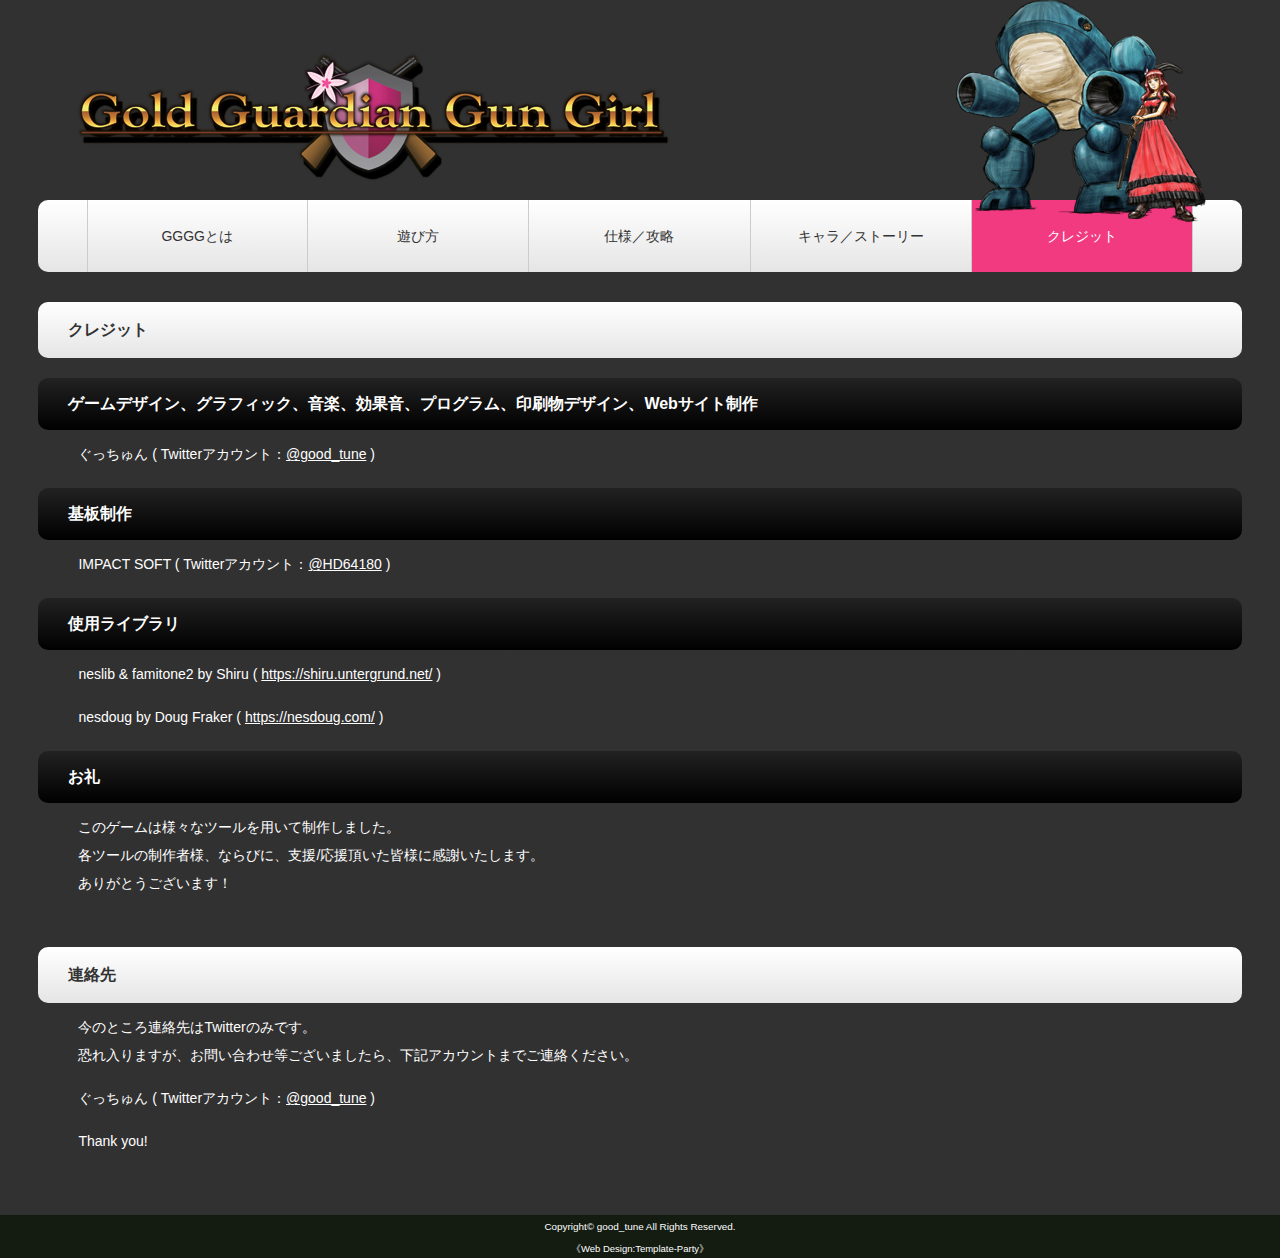
==== credit.html @ bb62bfb5 "Test" ====
<!DOCTYPE html>
<html lang="ja">
<head>
<meta charset="UTF-8">
<meta http-equiv="X-UA-Compatible" content="IE=edge">
<title>Gold Guardian Gun Girl - ゴールドガーディアンガンガール</title>
<meta name="viewport" content="width=device-width, initial-scale=1">
<meta name="description" content="FC/FC互換機用同人ゲーム「Gold Guardian Gun Girl」の取扱説明サイトです。">
<meta name="keywords" content="nes,nesdev,homebrew,ファミコン,自作,アクション,シューティング,ドット絵,8bit,chip,tune,チップチューン">
<link rel="stylesheet" href="css/style.css">
<link rel="shortcut icon" href="favicon.ico">
<script src="js/openclose.js"></script>
<script src="js/fixmenu_pagetop.js"></script>
<!--[if lt IE 9]>
<script src="https://oss.maxcdn.com/html5shiv/3.7.2/html5shiv.min.js"></script>
<script src="https://oss.maxcdn.com/respond/1.4.2/respond.min.js"></script>
<![endif]-->
</head>

<body>

<div id="container">

<header>
<h1 id="logo"><a href="index.html"><img src="images/logo.png" alt="Gold Guardian Gun Girl"></a></h1>
<aside id="header-img"><img src="images/header_img.png" alt=""></aside>
</header>

<!--PC用（901px以上端末）メニュー-->
<nav id="menubar">
<ul>
<li><a href="index.html">GGGGとは</a></li>
<li><a href="howto.html">遊び方</a></li>
<li><a href="spec.html">仕様／攻略</a></li>
<li><a href="story.html">キャラ／ストーリー</a></li>
<li class="current"><a href="credit.html">クレジット</a></li>
</ul>
</nav>

<!--小さな端末用（900px以下端末）メニュー-->
<nav id="menubar-s">
<ul>
<li><a href="index.html">GGGGとは</a></li>
<li><a href="howto.html">遊び方</a></li>
<li><a href="spec.html">仕様／攻略</a></li>
<li><a href="story.html">キャラ／ストーリー</a></li>
<li><a href="credit.html">クレジット</a></li>
</ul>
</nav>

<div id="contents">

<div id="main">

<section>

<h2>クレジット</h2>

<h3>ゲームデザイン、グラフィック、音楽、効果音、プログラム、印刷物デザイン、Webサイト制作</h3>
<p>ぐっちゅん ( Twitterアカウント：<a href="https://twitter.com/good_tune">@good_tune</a> )
</p>

<h3>基板制作</h3>
<p>IMPACT SOFT ( Twitterアカウント：<a href="https://twitter.com/hd64180">@HD64180</a> )
</p>

<h3>使用ライブラリ</h3>
<p>neslib & famitone2 by Shiru ( <a href="https://shiru.untergrund.net/">https://shiru.untergrund.net/</a> )
</p>
<p>nesdoug by Doug Fraker ( <a href="https://nesdoug.com/">https://nesdoug.com/</a> )
</p>

<h3>お礼</h3>
<p>
このゲームは様々なツールを用いて制作しました。<br>
各ツールの制作者様、ならびに、支援/応援頂いた皆様に感謝いたします。<br>
ありがとうございます！
</p>

</section>

<section>

<h2>連絡先</h2>
<p>
今のところ連絡先はTwitterのみです。<br>
恐れ入りますが、お問い合わせ等ございましたら、下記アカウントまでご連絡ください。
</p>
<p>
ぐっちゅん ( Twitterアカウント：<a href="https://twitter.com/good_tune">@good_tune</a> )
</p>
<p>
Thank you!
</p>

</section>

</div>
<!--/main-->

</div>
<!--/contents-->

</div>
<!--/container-->

<footer>
<small>Copyright&copy; <a href="https://twitter.com/good_tune">good_tune</a> All Rights Reserved.</small>
<span class="pr"><a href="https://template-party.com/" target="_blank">《Web Design:Template-Party》</a></span>
</footer>

<p class="nav-fix-pos-pagetop"><a href="#">↑</a></p>

<!--メニュー開閉ボタン-->
<div id="menubar_hdr" class="close"></div>

<!--メニューの開閉処理条件設定　900px以下-->
<script>
if (OCwindowWidth() <= 900) {
	open_close("menubar_hdr", "menubar-s");
}
</script>

<!--lightbox用jsファイルの読み込み-->
<script src="js/lightbox-plus-jquery.min.js"></script>

</body>
</html>
---- css/style.css ----
@charset "utf-8";


/*slide.cssと、lightbox.cssの読み込み
------------------------------------------------------------------------------------------------------------------------------------------------------*/
@import url(slide.css);
@import url(lightbox.css);


/*全端末（PC・タブレット・スマホ）共通設定
------------------------------------------------------------------------------------------------------------------------------------------------------*/

/*全体の設定
---------------------------------------------------------------------------*/
body {
	margin: 0px;
	padding: 0px;
	color: #FFF;	/*全体の文字色*/
	font-family: "ヒラギノ角ゴ Pro W3", "Hiragino Kaku Gothic Pro", "メイリオ", Meiryo, Osaka, "ＭＳ Ｐゴシック", "MS PGothic", sans-serif;	/*フォント種類*/
	font-size: 14px;	/*文字サイズ*/
	line-height: 2;		/*行間*/
	background: #313131;	/*全体の背景色（古いブラウザ用）*/
	-webkit-text-size-adjust: none;
}
h1,h2,h3,h4,h5,p,ul,ol,li,dl,dt,dd,form,figure,form,input,select,textarea {margin: 0px;padding: 0px;font-size: 100%;}
ul {list-style-type: none;}
img {border: none;max-width: 100%;height: auto;vertical-align: middle;}
table {border-collapse:collapse;font-size: 100%;border-spacing: 0;}
video {max-width: 100%;}
iframe {width: 100%;}

/*リンク（全般）設定
---------------------------------------------------------------------------*/
a {
	color: #FFF;		/*リンクテキストの色*/
	transition: 0.4s;	/*マウスオン時の移り変わるまでの時間設定。0.4秒。*/
}
a:hover {
	color: #f13a7f;			/*マウスオン時の文字色*/
	text-decoration: none;	/*マウスオン時に下線を消す設定。残したいならこの１行削除。*/
}

/*コンテナー（footer以外を囲むブロック）
---------------------------------------------------------------------------*/
#container {
	max-width: 1300px;	/*サイトの最大幅*/
	margin: 0 auto;
	padding: 0 3%;
}

/*ヘッダー（ロゴが入った最上段のブロック）
---------------------------------------------------------------------------*/
/*ヘッダーブロック*/
header {
	height: 200px;	/*ヘッダーの高さ*/
	position: relative;
}
/*ロゴ画像*/
header #logo img {
	width: 600px;		/*画像の幅*/
	position: absolute;z-index: 2;
	left: 3%;		/*左から3%の場所に配置*/
	top: 50px;		/*上から75pxの場所に配置*/
}
/*ヘッダー右上の画像*/
#header-img img {
	position: absolute;z-index: 1;
	right: 3%;		/*右から3%の場所に配置*/
	top: 0px;		/*上から-30pxの場所に配置。基準の場所から上に移動する事になります。*/
	width: 250px;	/*画像の幅*/
}

/*コンテンツ（メインメニューとmainとsubを囲むブロック）
---------------------------------------------------------------------------*/
#contents {
	clear: both;overflow: hidden;
	padding-bottom: 40px;	/*下の余白。footerとの間のスペースになります。*/
}

/*メインメニュー
---------------------------------------------------------------------------*/
/*メニューブロック*/
#menubar {
	overflow: hidden;
	background: #FFF;	/*背景色（古いブラウザ用）*/
	background: linear-gradient(#FFF, #e5e5e5);	/*背景グラデーション*/
	border-radius: 10px;	/*角丸のサイズ*/
	text-align: center;		/*テキストをセンタリング*/
	padding: 0 4%;			/*上下、左右へのメニューブロック内の余白。*/
	margin-bottom: 30px;	/*メニューブロックの下(外側)に空けるスペース*/
}
/*メニュー１個あたりの設定*/
#menubar li {
	overflow: hidden;
	float: left;		/*左に回り込み*/
	width: 20%;			/*メニュー幅。5個なので100÷5=20。6個にしたいなら16.6%にする。*/
	line-height: 1.6;	/*行間*/
}
#menubar li a {
	display:  block;text-decoration: none;
	border-right: 1px solid #ccc;	/*右側の線の幅・線種・色*/
	padding: 25px 0;	/*上下、左右へのメニュー内の余白*/
	color: #333;		/*文字色*/
}
/*１つ目のメニューへの追加設定*/
#menubar li:first-child a {
	border-left: 1px solid #ccc;	/*左側の線の幅・線種・色*/
}
/*マウスオン時と、現在表示中メニューの設定*/
#menubar li a:hover, #menubar li.current a {
	background: #f13a7f;	/*背景色*/
	color: #fff;			/*も地色*/
}
/*スマホ用メニューを表示させない*/
#menubar-s {display: none;}
/*３本バーアイコンを表示させない*/
#menubar_hdr {display: none;}

/*mainコンテンツ
---------------------------------------------------------------------------*/
/*h2タグの設定*/
#main h2 {
	clear: both;
	margin-bottom: 20px;	/*見出しの下にとるスペース*/
	font-size: 16px;		/*文字サイズ*/
	padding: 12px 30px;		/*上下、左右への余白*/
	color: #333;			/*文字色*/
	border-radius: 10px;	/*角丸のサイズ*/
	background: #FFF;		/*背景色（古いブラウザ用）*/
	background: linear-gradient(#FFF, #e5e5e5);	/*背景グラデーション*/
}
/*mainコンテンツのh3タグの設定*/
#main h3 {
	clear: both;
	margin-bottom: 20px;	/*見出しの下にとるスペース*/
	font-size: 16px;		/*文字サイズ*/
	padding: 10px 30px;		/*上下、左右への余白*/
	border-radius: 10px;	/*角丸のサイズ*/
	background: #000;		/*背景色（古いブラウザ用）*/
	background: linear-gradient(#222, #000);	/*背景グラデーション*/
}
/*段落タグ設定*/
#main p {
	padding: 0px 40px 20px;	/*上、左右、下への余白*/
}
/*他。微調整。*/
#main p + p {
	margin-top: -5px;
}
#main h2 + p,
#main h3 + p,
#main h4 + p {
	margin-top: -10px;
}
#main section + section {
	margin-top: 30px;
}

/*Galleryページのサムネイル
---------------------------------------------------------------------------*/
/*写真全体を囲むブロック*/
.photo-block {
	overflow: hidden;
	margin: 0 40px 20px;	/*上、左右、下へのボックスの外側に空けるスペース*/
	background: #000;		/*背景色*/
}
/*画像*/
.list figure {
	width: 25%;			/*画像幅*/
	float: left;		/*左に回り込み*/
	transition: 0.4s;	/*マウスオン時の移り変わるまでの時間設定。0.4秒。*/
}
.list a figure {
	opacity: 0.6;		/*画像の透明度60%*/
}
/*マウスオン時の画像*/
.list a:hover figure {
	opacity: 1;		/*画像の色を100%出す*/
}

/*フッター設定
---------------------------------------------------------------------------*/
footer {
	clear: both;
	font-size: 85%;			/*文字サイズ*/
	background: #141c12;	/*背景色*/
	color: #fff;			/*文字色*/
	text-align: center;		/*文字をセンタリング*/
}
footer a {text-decoration: none;}
footer .pr {display: block;font-size: 80%;}

/*トップページ内「更新情報・お知らせ」ブロック
---------------------------------------------------------------------------*/
/*ブロック全体の設定*/
#new dl {
	padding: 0 40px 20px;	/*上、左右、下へのボックス内の余白*/
}
/*日付設定*/
#new dt {
	float: left;	/*左に回り込み*/
	width: 9em;		/*幅*/
	letter-spacing: 0.1em;	/*文字間隔*/
}
/*記事設定*/
#new dd {
	padding-left: 9em;	/*左に空けるスペース。日付の幅の分をここで確保。*/
	border-bottom: 1px solid #555;	/*下線の幅、線種、色*/
}

/*テーブル（ta1）
---------------------------------------------------------------------------*/
/*テーブル１行目に入った見出し部分（※caption）*/
.ta1 caption {
	border: 1px solid #999;	/*テーブルの枠線の幅、線種、色*/
	border-bottom: none;	/*下線だけ消す*/
	text-align: left;		/*文字を左寄せ*/
	font-weight: bold;		/*太字に*/
	padding: 10px;			/*ボックス内の余白*/
	background: #000;		/*背景色*/
}
/*ta1設定*/
.ta1 {
	table-layout: fixed;
	width: 100%;
	margin: 0 auto 20px;
}
.ta1, .ta1 td, .ta1 th {
	word-break: break-all;
	border: 1px solid #999;	/*テーブルの枠線の幅、線種、色*/
	padding: 10px 15px;		/*ボックス内の余白*/
}
/*テーブル１行目に入った見出し部分*/
.ta1 th.tamidashi {
	width: auto;
	text-align: left;	/*左よせ*/
	background: #000;	/*背景色*/
}
/*ta1の左側ボックス*/
.ta1 th {
	width: 140px;	/*幅*/
	text-align: center;	/*センタリング*/
}

/*フォーム関連
---------------------------------------------------------------------------*/
/*ボタン（btn）*/
input[type="submit"].btn,
input[type="button"].btn,
input[type="reset"].btn {
	padding: 5px 10px;		/*上下、左右のボタン内の余白*/
	border: 1px solid #ccc;	/*枠線の幅、線種、色*/
	border-radius: 3px;		/*角丸のサイズ*/
	background: #eee;		/*背景色*/
	color: #333;			/*文字色*/
}
/*マウスオン時のボタン（btn）設定*/
input[type="submit"].btn:hover,
input[type="button"].btn:hover,
input[type="reset"].btn:hover {
	border: 1px solid #999;	/*枠線の幅、線種、色*/
	background: #fff;		/*背景色*/
}
/*input,textarea共通*/
input,textarea {
	outline: none;background: transparent;
	border: 1px solid #999;	/*枠線の幅、線種、色*/
	color: #fff;			/*文字色*/
}
/*input,textareaのフォーカス時*/
input:focus,textarea:focus {
	border: 1px solid #fff;	/*枠線の幅、線種、色*/
}

/*PAGE TOP（↑）設定
---------------------------------------------------------------------------*/
@keyframes scroll {
0% {opacity: 0;}
100% {opacity: 1;}
}
/*通常時のボタンは非表示*/
body .nav-fix-pos-pagetop a {
	display: none;
}
/*fixmenu_pagetop.jsで設定している設定値になったら出現するボタンスタイル*/
body.is-fixed-pagetop .nav-fix-pos-pagetop a {
	display: block;text-decoration: none;text-align: center;z-index: 100;position: fixed;animation-name: scroll;animation-duration: 1s;animation-fill-mode: forwards;
	width: 50px;		/*ボタンの幅*/
	line-height: 50px;	/*ボタンの高さ*/
	bottom: 50px;		/*ウィンドウの下から20pxの場所に配置*/
	right: 1%;			/*ウィンドウの右から1%の場所に配置*/
	color: #fff;		/*文字色*/
	border-radius: 50%;	/*角丸指定。50%にすると円形になる。四角形がいいならこの１行削除。*/
	background: #f13a7f;	/*背景色*/
}
/*マウスオン時の背景色*/
body.is-fixed-pagetop .nav-fix-pos-pagetop a:hover {
	background: #fff;
	color: #000;
}

/*checkブロック。赤い注意書きブロックです。
---------------------------------------------------------------------------*/
p.check {
	background: #ff0000;
	color:#fff;
	padding: 10px 25px !important;
	margin-bottom: 20px;
}
p.check a {color: #fff;}

/*トップページのNEWアイコン
---------------------------------------------------------------------------*/
.newicon {
	background: #F00;	/*背景色*/
	color: #FFF;		/*文字色*/
	font-size: 70%;		/*文字サイズ*/
	line-height: 1.5;
	padding: 2px 5px;
	border-radius: 2px;
	margin: 0px 5px;
	vertical-align: text-top;
}

/*ul.disc,olタグ
---------------------------------------------------------------------------*/
ul.disc {
	list-style: disc;
	padding: 0 40px 20px 60px;
}
ol {
	padding: 0 40px 20px 65px;
}

/*その他
---------------------------------------------------------------------------*/
.look {background: #ccc;color: #333;padding: 5px 10px;border-radius: 4px;}
.mb15,.mb1em {margin-bottom: 15px !important;}
.mb30 {margin-bottom: 30px !important;}
.clear {clear: both;}
.color1, .color1 a {color: #f13a7f;}
.pr {font-size: 10px;}
.wl {width: 96%;}
.ws {width: 50%;}
.c {text-align: center;}
.r {text-align: right;}
.l {text-align: left;}
img.fr {float: right;margin-left: 10px;margin-bottom: 10px;width: 30%;}
img.fl {float: left;margin-right: 10px;margin-bottom: 10px;width: 30%;}
.big1 {font-size: 24px;}
.mini1 {font-size: 11px;display: inline-block;line-height: 1.5;}
.sh {display: none;}



/*画面幅900px以下の設定
------------------------------------------------------------------------------------------------------------------------------------------------------*/
@media screen and (max-width:900px){

/*ヘッダー（ロゴが入った最上段のブロック）
---------------------------------------------------------------------------*/
/*ロゴ画像*/
header #logo img {
	width: 350px;	/*画像の幅*/
	left: 0px;		/*左から0pxの場所に配置*/
	top: 80px;		/*上から85pxの場所に配置*/
}

/*メインメニュー
---------------------------------------------------------------------------*/
/*アニメーションのフレーム設定。全100コマアニメーションだと思って下さい。*/
@keyframes menu1 {
0% {opacity: 0;}
100% {opacity: 1;}
}
/*スマホ用メニューブロック*/
#menubar-s {
	display: block;overflow: hidden;
	position: absolute;z-index: 10;
	width: 100%;margin-left: -3%;
	top: 200px;					/*上から200pxの場所に配置*/
	border-top: 1px solid #fff;	/*上の線の幅、線種、色*/
	animation-name: menu1;		/*上のkeyframesの名前*/
	animation-duration: 0.5S;	/*アニメーションの実行時間。0.5秒。*/
	animation-fill-mode: both;	/*アニメーションの完了後、最後のキーフレームを維持する*/
}
/*メニュー１個あたりの設定*/
#menubar-s li a {
	display: block;text-decoration: none;
	padding: 15px 30px;	/*上下、左右へのメニュー内の余白*/
	color: #fff;		/*文字色*/
	font-size: 20px;	/*文字サイズ*/
	border-bottom: 1px solid #fff;	/*下の線の幅、線種、色*/
	background: rgba(0,0,0,0.8);	/*背景色*/
}
/*PC用メニューを非表示にする*/
#menubar {display: none;}

/*３本バーアイコン設定
---------------------------------------------------------------------------*/
/*３本バーブロック*/
#menubar_hdr {
	display: block;
	position: absolute;z-index: 2;
	top: 20px;	/*上から20pxの場所に配置*/
	right: 3%;	/*右から3%の場所に配置*/
}
/*アイコン共通設定*/
#menubar_hdr.close,
#menubar_hdr.open {
	width: 50px;	/*幅*/
	height: 50px;	/*高さ*/
	border-radius: 50%;
}
/*三本バーアイコン*/
#menubar_hdr.close {
	background: #f13a7f url(../images/icon_menu.png) no-repeat center top/50px;
}
/*閉じるアイコン*/
#menubar_hdr.open {
	background: #f13a7f url(../images/icon_menu.png) no-repeat center bottom/50px;
}

/*Galleryページのサムネイル
タブレットなどの小さな端末ではマウスオンができないので、画像の色を100%出しておく設定です。
---------------------------------------------------------------------------*/
.list a figure {
	opacity: 1;
}

/*その他
---------------------------------------------------------------------------*/
body.s-n #sub,body.s-n #footermenu,.m-n {display: none;}

}



/*画面幅750px以下の設定
------------------------------------------------------------------------------------------------------------------------------------------------------*/
@media screen and (max-width:750px){

/*ヘッダー（ロゴが入った最上段のブロック）
---------------------------------------------------------------------------*/
/*ヘッダーブロック*/
header {
	height: 100px;	/*ヘッダーの高さ*/
}
/*ロゴ画像*/
header #logo img {
	top: 15px;		/*上から35pxの場所に配置*/
}
/*ヘッダー右上の画像*/
#header-img img {
	top: 0px;		/*上から0pxの場所に配置。*/
	right: 10%;		/*右から10%の場所に配置*/
	width: 120px;	/*画像の幅*/
}

/*メインメニュー
---------------------------------------------------------------------------*/
/*スマホ用メニューブロック*/
#menubar-s {
	top: 100px;		/*上から100pxの場所に配置*/
}

}



/*画面幅480px以下の設定
------------------------------------------------------------------------------------------------------------------------------------------------------*/
@media screen and (max-width:480px){

/*全体の設定
---------------------------------------------------------------------------*/
body {
	font-size: 12px;	/*文字サイズ*/
	line-height: 1.5;	/*行間*/
}

/*ヘッダー（ロゴが入った最上段のブロック）
---------------------------------------------------------------------------*/
/*ロゴ画像*/
header #logo img {
	width: 150px;	/*画像の幅*/
}
/*ヘッダー右上の画像*/
#header-img img {
	right: 10%;		/*右から10%の場所に配置*/
	top: 10px;		/*上から10pxの場所に配置*/
	width: 150px;	/*画像の幅*/
}

/*mainコンテンツ
---------------------------------------------------------------------------*/
#main h2,#main h3 {
	font-size: 14px;
	padding-left: 10px;
	padding-right: 10px;
}
/*段落タグ設定*/
#main p {
	padding: 0px 10px 20px;	/*上、左右、下への余白*/
}
/*他。微調整。*/
#main section + section {
	margin-top: 20px;
}

/*Galleryページのサムネイル
---------------------------------------------------------------------------*/
/*写真全体を囲むブロック*/
.photo-block {
	padding: 0 0 20px;	/*上、左右、下のボックス内の余白*/
}

/*トップページ内「更新情報・お知らせ」ブロック
---------------------------------------------------------------------------*/
/*ブロック全体の設定*/
#new dl {
	padding: 0 10px;	/*上下、左右へのボックス内の余白*/
}

/*テーブル（ta1）
---------------------------------------------------------------------------*/
/*テーブル１行目に入った見出し部分（※caption）*/
.ta1 caption {
	padding: 5px;	/*ボックス内の余白*/
}
/*ta1設定*/
.ta1, .ta1 td, .ta1 th {
	padding: 5px;	/*ボックス内の余白*/
}
/*ta1の左側ボックス*/
.ta1 th {
	width: 100px;
}

/*ul.disc,olタグ
---------------------------------------------------------------------------*/
ul.disc {
	list-style: disc;
	padding: 0 10px 20px 30px;
}
ol {
	padding: 0 10px 20px 30px;
}

/*その他
---------------------------------------------------------------------------*/
.ws,.wl {width: 94%;}
.big1 {font-size: 16px;}
img.fr,img.fl {float: none;margin: 0;width: 100%;}
.sh {display:block;}
.pc {display:none;}

}
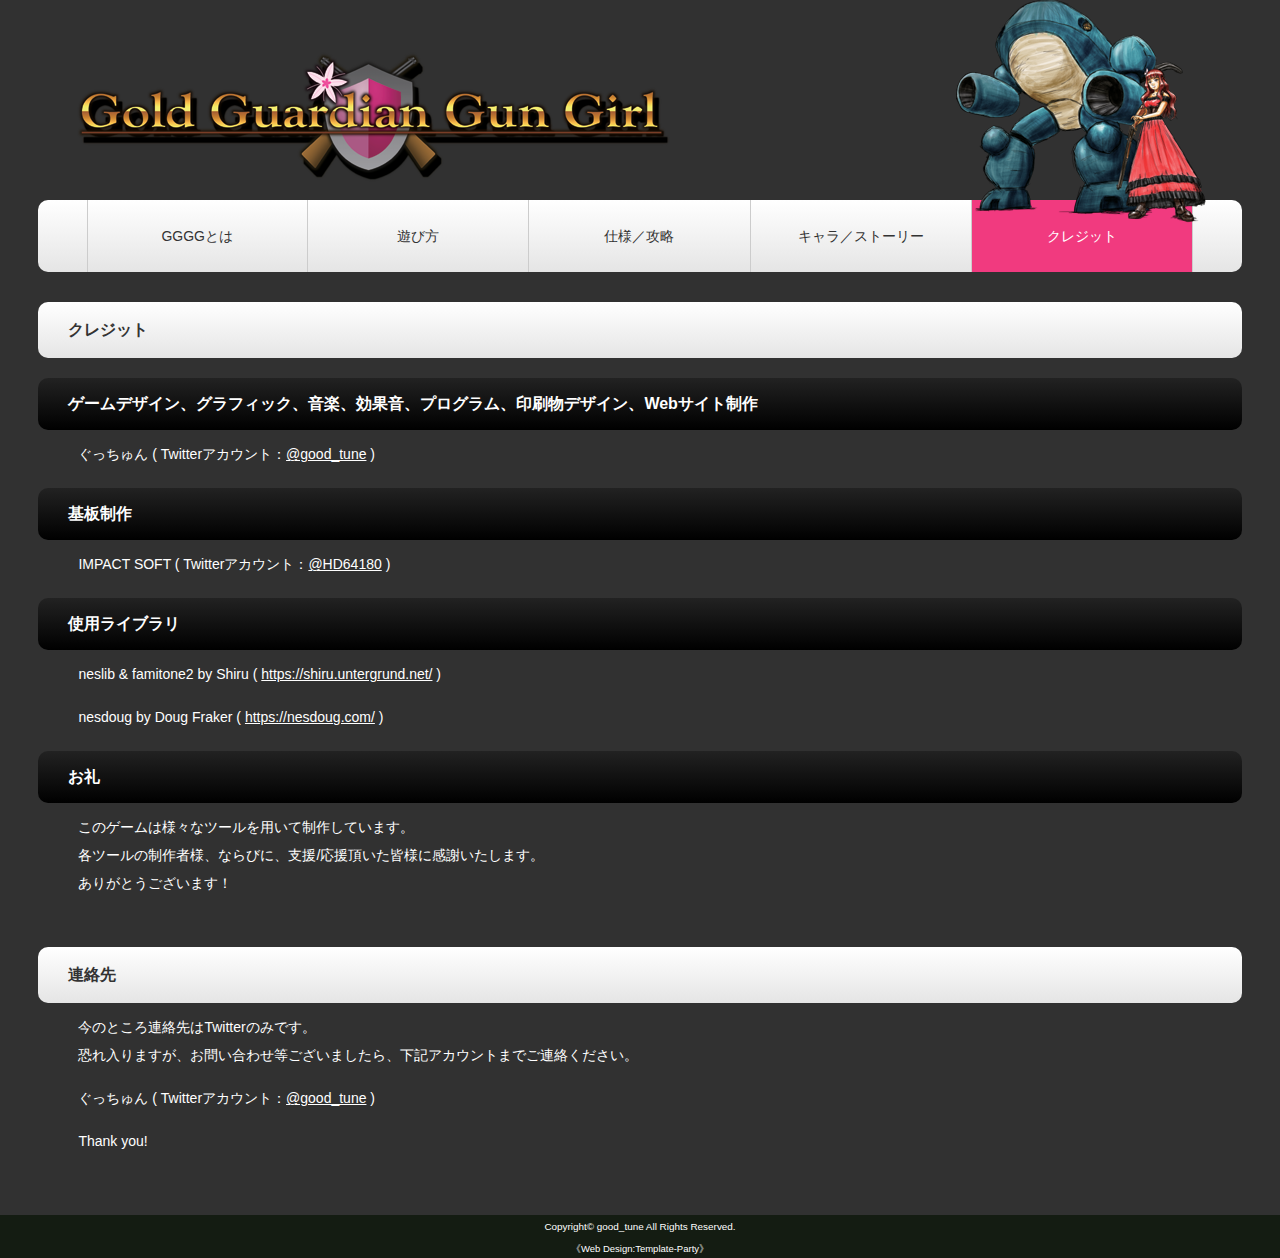
==== commit a312d0c3: "modify" ====
--- a/credit.html
+++ b/credit.html
@@ -72,7 +72,7 @@
 
 <h3>お礼</h3>
 <p>
-このゲームは様々なツールを用いて制作しました。<br>
+このゲームは様々なツールを用いて制作しています。<br>
 各ツールの制作者様、ならびに、支援/応援頂いた皆様に感謝いたします。<br>
 ありがとうございます！
 </p>
